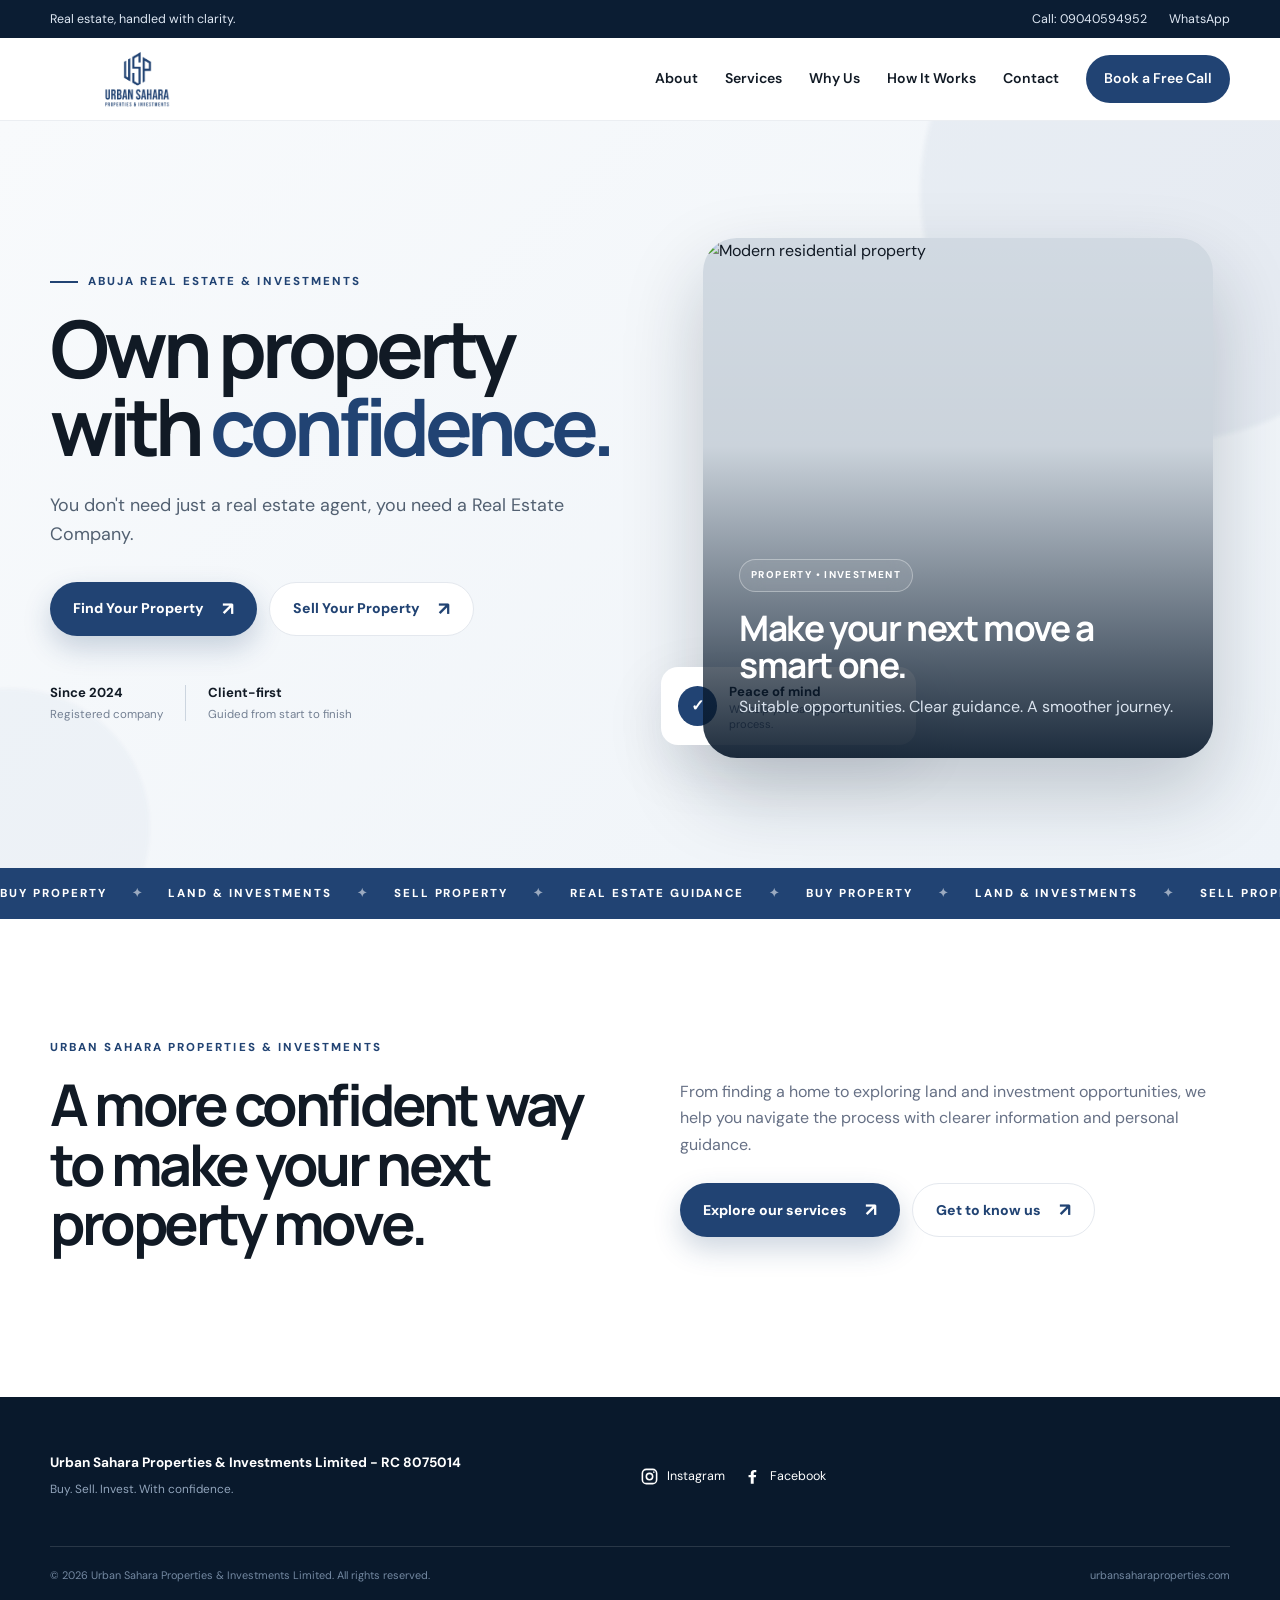
==== index.html @ bee28ab0 "Add social icons and ensure page scripts load correctly" ====
<!doctype html>
<html lang="en">
<head>
  <meta charset="utf-8">
  <meta name="viewport" content="width=device-width, initial-scale=1">
  <meta name="theme-color" content="#214373">
  <meta name="description" content="Urban Sahara Properties & Investments Limited helps clients buy, sell and invest in real estate with confidence, clarity and peace of mind in Abuja and beyond.">
  <meta property="og:title" content="Urban Sahara Properties & Investments Limited">
  <meta property="og:description" content="Buy. Sell. Invest. Real estate with confidence.">
  <meta property="og:type" content="website">
  <meta property="og:url" content="https://urbansaharaproperties.com/">
  <title>Urban Sahara Properties & Investments Limited | Buy. Sell. Invest.</title>
  <link rel="icon" href="img/logo-primary.png">
  <link rel="preconnect" href="https://fonts.googleapis.com">
  <link rel="preconnect" href="https://fonts.gstatic.com" crossorigin>
  <link href="https://fonts.googleapis.com/css2?family=DM+Sans:wght@400;500;600;700&family=Manrope:wght@500;600;700;800&display=swap" rel="stylesheet">
  <link rel="stylesheet" href="style.css" >

</head>
<body>
  <div class="topbar">
    <div class="container topbar-inner">
      <span>Real estate, handled with clarity.</span>
      <div class="topbar-links">
        <a href="tel:+2349040594952">Call: 09040594952</a>
        <a href="https://wa.me/2349040594952" target="_blank" rel="noopener">WhatsApp</a>
      </div>
    </div>
  </div>

  <header class="site-header" id="top">
    <div class="container nav-wrap">
      <a class="brand" href="index.html" aria-label="Urban Sahara Properties home">
        <img src="/img/logo-primary.png" alt="Urban Sahara Properties & Investments Limited">
      </a>

      <button class="menu-toggle" type="button" aria-label="Open menu" aria-expanded="false">
        <span></span><span></span><span></span>
      </button>

      <nav class="main-nav" aria-label="Primary navigation">
        <a href="about.html">About</a>
        <a href="services.html">Services</a>
        <a href="why-us.html">Why Us</a>
        <a href="how-it-works.html">How It Works</a>
        <a href="contact.html">Contact</a>
        <a class="nav-cta" href="contact.html#discovery">Book a Free Call</a>
      </nav>
    </div>
  </header>

  <main>
    <section class="hero">
      <div class="hero-glow hero-glow-one"></div>
      <div class="hero-glow hero-glow-two"></div>
      <div class="container hero-grid">
        <div class="hero-copy reveal">
          <p class="eyebrow"><span></span> Abuja real estate & investments</p>
          <h1>Own property with <em>confidence.</em></h1>
          <p class="hero-text">
            You don't need just a real estate agent,
             you need a Real Estate Company.
          </p>
          <div class="hero-actions">
            <a class="btn btn-primary" href="contact.html#discovery">Find Your Property <span>↗</span></a>
            <a class="btn btn-secondary" href="#discovery">Sell Your Property <span>↗</span></a>
          </div>
          <div class="hero-trust">
            <div class="trust-item"><strong>Since 2024</strong><span>Registered company</span></div>
            <div class="trust-line"></div>
            <div class="trust-item"><strong>Client-first</strong><span>Guided from start to finish</span></div>
          </div>
        </div>

        <div class="hero-visual reveal reveal-delay">
          <div class="visual-card visual-main">
            <!-- Replace this image URL with your own file, e.g. img/abuja-city-gate.jpg -->
            <img class="hero-placeholder-image" src="https://images.unsplash.com/photo-1600607687920-4e2a09cf159d?auto=format&amp;fit=crop&amp;w=1200&amp;q=85" alt="Modern residential property"> 
            <div class="visual-overlay"></div>
            <div class="visual-content">
              <span class="pill">PROPERTY • INVESTMENT</span>
              <h2>Make your next move a smart one.</h2>
              <p>Suitable opportunities. Clear guidance. A smoother journey.</p>
            </div>
          </div>
          <div class="floating-card">
            <div class="floating-icon">✓</div>
            <div><strong>Peace of mind</strong><span>We help you navigate the process.</span></div>
          </div>
        </div>
      </div>
    </section>

    <section class="marquee" aria-label="Services">
      <div class="marquee-track">
        <span>BUY PROPERTY</span><b>✦</b><span>LAND & INVESTMENTS</span><b>✦</b>
        <span>SELL PROPERTY</span><b>✦</b><span>REAL ESTATE GUIDANCE</span><b>✦</b>
        <span>BUY PROPERTY</span><b>✦</b><span>LAND & INVESTMENTS</span><b>✦</b>
        <span>SELL PROPERTY</span><b>✦</b><span>REAL ESTATE GUIDANCE</span><b>✦</b>
      </div>
    </section>
    
    <section class="section home-intro">
      <div class="container home-intro-grid">
        <div>
          <p class="eyebrow">Urban Sahara Properties & Investments</p>
          <h2 class="display-heading">A more confident way to make your next property move.</h2>
        </div>
        <div class="home-intro-copy">
          <p>From finding a home to exploring land and investment opportunities, we help you navigate the process with clearer information and personal guidance.</p>
          <div class="hero-actions">
            <a class="btn btn-primary" href="services.html">Explore our services <span>↗</span></a>
            <a class="btn btn-secondary" href="about.html">Get to know us <span>↗</span></a>
          </div>
        </div>
      </div>
    </section>

    </main>

  <a class="floating-whatsapp" href="https://wa.me/2349040594952" target="_blank" rel="noopener" aria-label="Chat with Urban Sahara on WhatsApp">
    <span>WA</span><b>Chat with us</b>
  </a>

  <footer class="site-footer">
    <div class="container footer-grid">
      <!-- <a class="footer-brand" href="#top"><img src="../img/logo-white.png" alt="Urban Sahara Properties & Investments Limited"></a> -->
      <div class="footer-copy">
        <p>Urban Sahara Properties & Investments Limited - RC 8075014</p>
        <span>Buy. Sell. Invest. With confidence.</span>
      </div>
      <div class="footer-social">
        <a href="https://instagram.com/urbansaharaltd" target="_blank" rel="noopener noreferrer" aria-label="Instagram">
          <svg viewBox="0 0 24 24" aria-hidden="true"><rect x="3" y="3" width="18" height="18" rx="5" fill="none" stroke="currentColor" stroke-width="2"/><circle cx="12" cy="12" r="4" fill="none" stroke="currentColor" stroke-width="2"/><circle cx="17.5" cy="6.5" r="1" fill="currentColor"/></svg> Instagram
        </a>
        <a href="https://facebook.com/urbansaharaltd" target="_blank" rel="noopener noreferrer" aria-label="Facebook">
          <svg viewBox="0 0 24 24" aria-hidden="true"><path fill="currentColor" d="M13.5 21v-8h2.7l.4-3h-3.1V8.1c0-.9.3-1.5 1.6-1.5h1.7V3.9c-.8-.1-1.7-.2-2.6-.2-2.6 0-4.4 1.6-4.4 4.5V10H7v3h2.8v8z"/></svg> Facebook
        </a>
      </div>
    </div>
    <div class="container footer-bottom">
      <span>© <span id="year"></span> Urban Sahara Properties & Investments Limited. All rights reserved.</span>
      <span>urbansaharaproperties.com</span>
    </div>
  </footer>

  <script src="js/config.js"></script>
  <script src="js/main.js"></script>
</body>
</html>
---- style.css ----
:root {
  --navy: #214373;
  --navy-dark: #132b4a;
  --navy-deep: #0b1d33;
  --ink: #111a25;
  --muted: #667085;
  --paper: #f7f8fa;
  --line: #e4e8ee;
  --white: #ffffff;
  --radius: 22px;
  --shadow: 0 20px 60px rgba(17, 31, 50, .10);
  --shadow-soft: 0 12px 30px rgba(17, 31, 50, .07);
}

* { box-sizing: border-box; }
html { scroll-behavior: smooth; }
body {
  margin: 0;
  font-family: "DM Sans", Arial, sans-serif;
  color: var(--ink);
  background: var(--white);
  line-height: 1.65;
  -webkit-font-smoothing: antialiased;
}
body.menu-open { overflow: hidden; }
img { max-width: 100%; display: block; }
a { color: inherit; text-decoration: none; }
button, input, select, textarea { font: inherit; }
button { cursor: pointer; }
.container { width: min(1180px, calc(100% - 40px)); margin-inline: auto; }

.topbar { background: var(--navy-deep); color: #dfe8f4; font-size: .78rem; }
.topbar-inner { min-height: 38px; display: flex; align-items: center; justify-content: space-between; gap: 20px; }
.topbar-links { display: flex; gap: 22px; }
.topbar a:hover { color: white; }

.site-header {
  position: sticky; top: 0; z-index: 50; background: rgba(255,255,255,.94);
  backdrop-filter: blur(16px); border-bottom: 1px solid rgba(228,232,238,.75);
}
.nav-wrap { min-height: 82px; display: flex; align-items: center; justify-content: space-between; gap: 30px; }
.brand img { width: 175px; height: auto; }
.main-nav { display: flex; align-items: center; gap: 27px; font-size: .88rem; font-weight: 600; }
.main-nav a:not(.nav-cta):hover { color: var(--navy); }
.nav-cta { background: var(--navy); color: white; padding: 12px 18px; border-radius: 999px; }
.nav-cta:hover { background: var(--navy-dark); }
.menu-toggle { display: none; border: 0; background: transparent; padding: 8px; }
.menu-toggle span { width: 25px; height: 2px; background: var(--ink); display: block; margin: 5px 0; }

.hero { position: relative; overflow: hidden; padding: 92px 0 85px; background: linear-gradient(135deg, #f8fafc 0%, #eef3f8 100%); }
.hero-grid { display: grid; grid-template-columns: 1.02fr .98fr; align-items: center; gap: 70px; position: relative; z-index: 1; }
.hero-glow { position: absolute; border-radius: 50%; filter: blur(2px); opacity: .65; pointer-events: none; }
.hero-glow-one { width: 500px; height: 500px; background: rgba(33,67,115,.08); right: -140px; top: -180px; }
.hero-glow-two { width: 280px; height: 280px; background: rgba(33,67,115,.05); left: -130px; bottom: -100px; }
.eyebrow { display: flex; align-items: center; gap: 10px; text-transform: uppercase; letter-spacing: .18em; font-weight: 800; font-size: .72rem; color: var(--navy); margin: 0 0 18px; }
.eyebrow span { width: 28px; height: 2px; background: var(--navy); display: inline-block; }
.hero h1, h2, h3 { font-family: "Manrope", Arial, sans-serif; }
.hero h1 { font-size: clamp(3.2rem, 6.2vw, 6rem); line-height: .98; letter-spacing: -.065em; max-width: 720px; margin: 0 0 26px; }
.hero h1 em, .process-section h2 em { color: var(--navy); font-style: normal; }
.hero-text { max-width: 580px; font-size: 1.12rem; color: #526071; margin: 0 0 32px; }
.hero-actions { display: flex; flex-wrap: wrap; gap: 12px; }
.btn { display: inline-flex; justify-content: center; align-items: center; gap: 18px; border: 0; min-height: 54px; padding: 0 23px; border-radius: 999px; font-weight: 800; font-size: .88rem; transition: transform .25s ease, box-shadow .25s ease, background .25s ease; }
.btn span { font-size: 1.15rem; line-height: 0; }
.btn:hover { transform: translateY(-2px); }
.btn-primary { background: var(--navy); color: white; box-shadow: 0 12px 28px rgba(33,67,115,.22); }
.btn-primary:hover { background: var(--navy-dark); box-shadow: 0 16px 34px rgba(33,67,115,.28); }
.btn-secondary { background: white; color: var(--navy); border: 1px solid var(--line); }
.btn-light { background: white; color: var(--navy); }
.btn-full { width: 100%; }
.hero-trust { display: flex; align-items: center; gap: 22px; margin-top: 46px; }
.trust-item { display: grid; gap: 1px; }
.trust-item strong { font-size: .82rem; }
.trust-item span { color: #748093; font-size: .72rem; }
.trust-line { width: 1px; height: 36px; background: #ccd5df; }

.hero-visual { min-height: 570px; position: relative; display: flex; align-items: center; justify-content: center; }
.visual-card { width: min(510px, 100%); height: 520px; border-radius: 34px; overflow: hidden; position: relative; background: #dce5ee; box-shadow: 0 35px 80px rgba(14,30,50,.22); }
.hero-placeholder-image { position: absolute; inset: 0; width: 100%; height: 100%; object-fit: cover; object-position: center; z-index: 0; }
.visual-overlay { z-index: 1; }
.visual-content { z-index: 2; }
.visual-overlay { position: absolute; inset: 0; background: linear-gradient(180deg, rgba(0,0,0,.05) 0%, rgba(0,0,0,.08) 40%, rgba(7,23,41,.9) 100%); }
.visual-content { position: absolute; left: 36px; right: 36px; bottom: 38px; color: white; }
.pill { display: inline-block; padding: 7px 11px; border: 1px solid rgba(255,255,255,.35); border-radius: 999px; background: rgba(255,255,255,.08); backdrop-filter: blur(10px); font-size: .62rem; letter-spacing: .14em; font-weight: 800; }
.visual-content h2 { font-size: 2.2rem; line-height: 1.05; letter-spacing: -.04em; margin: 18px 0 10px; }
.visual-content p { margin: 0; color: #d9e2ed; }
.floating-card { position: absolute; left: -25px; bottom: 38px; display: flex; align-items: center; gap: 12px; background: white; padding: 14px 17px; border-radius: 17px; box-shadow: var(--shadow); max-width: 255px; }
.floating-icon { width: 40px; height: 40px; display: grid; place-items: center; border-radius: 50%; color: white; background: var(--navy); font-weight: 900; }
.floating-card strong, .floating-card span { display: block; }
.floating-card strong { font-size: .82rem; }
.floating-card span { color: var(--muted); font-size: .69rem; line-height: 1.3; }

.marquee { overflow: hidden; background: var(--navy); color: white; padding: 16px 0; }
.marquee-track { width: max-content; display: flex; gap: 25px; align-items: center; animation: marquee 28s linear infinite; font-size: .72rem; font-weight: 800; letter-spacing: .17em; }
.marquee b { opacity: .55; }
@keyframes marquee { to { transform: translateX(-50%); } }

.section { padding: 120px 0; }
.intro { background: white; }
.intro-grid { display: grid; grid-template-columns: .82fr 1.18fr; gap: 90px; }
.section-heading h2 { margin: 0; font-size: clamp(2.25rem, 4.2vw, 4.2rem); line-height: 1.03; letter-spacing: -.055em; }
.intro-copy { padding-top: 10px; max-width: 680px; }
.intro-copy p { color: #5e6978; margin: 0 0 18px; }
.intro-copy .lead { color: var(--ink); font-size: 1.3rem; line-height: 1.5; }
.intro-copy strong { color: var(--navy); }
.text-link { color: var(--navy); font-weight: 800; display: inline-flex; gap: 12px; margin-top: 12px; }
.text-link:hover span { transform: translateX(4px); }
.text-link span { transition: transform .2s; }

.services-section { background: var(--paper); }
.centered { max-width: 740px; margin: 0 auto 55px; text-align: center; }
.centered .eyebrow { justify-content: center; }
.centered > p:last-child { color: var(--muted); margin: 17px auto 0; max-width: 590px; }
.service-grid { display: grid; grid-template-columns: repeat(4, 1fr); gap: 14px; }
.service-card { background: white; border: 1px solid var(--line); min-height: 385px; border-radius: var(--radius); padding: 28px; display: flex; flex-direction: column; transition: transform .3s ease, box-shadow .3s ease; }
.service-card:hover { transform: translateY(-8px); box-shadow: var(--shadow-soft); }
.service-card.featured { background: var(--navy); color: white; border-color: var(--navy); }
.service-number { font-size: .7rem; font-weight: 800; color: #9ba7b7; }
.featured .service-number { color: #b9c9dc; }
.service-icon { width: 48px; height: 48px; border: 1px solid #dce3ea; border-radius: 50%; display: grid; place-items: center; color: var(--navy); font-size: 1.3rem; margin: 42px 0 25px; }
.featured .service-icon { border-color: rgba(255,255,255,.24); color: white; }
.service-card h3 { font-size: 1.2rem; margin: 0 0 11px; letter-spacing: -.02em; }
.service-card p { color: var(--muted); font-size: .88rem; margin: 0; }
.featured p { color: #cbd6e4; }
.service-card a { margin-top: auto; padding-top: 30px; color: var(--navy); font-size: .78rem; font-weight: 800; display: flex; justify-content: space-between; }
.featured a { color: white; }

.dark-section { background: var(--navy-deep); color: white; }
.why-grid { display: grid; grid-template-columns: .9fr 1.1fr; gap: 100px; align-items: start; }
.eyebrow-light { color: #a9bdd6; }
.why-copy h2 { font-size: clamp(2.6rem, 4.5vw, 4.6rem); line-height: 1; letter-spacing: -.06em; margin: 0 0 25px; }
.why-copy > p:not(.eyebrow) { color: #b7c5d5; max-width: 500px; margin-bottom: 30px; }
.why-list { border-top: 1px solid rgba(255,255,255,.16); }
.why-item { display: grid; grid-template-columns: 60px 1fr; gap: 20px; padding: 28px 0; border-bottom: 1px solid rgba(255,255,255,.16); }
.why-icon { font-family: "Manrope"; color: #7892b2; font-size: .75rem; font-weight: 800; padding-top: 4px; }
.why-item h3 { margin: 0 0 7px; font-size: 1.12rem; }
.why-item p { margin: 0; color: #aebdce; font-size: .88rem; }

.audience { background: white; }
.audience-grid { display: grid; grid-template-columns: repeat(3, 1fr); border-top: 1px solid var(--line); border-left: 1px solid var(--line); }
.audience-card { padding: 34px; border-right: 1px solid var(--line); border-bottom: 1px solid var(--line); min-height: 205px; transition: background .25s; }
.audience-card:hover { background: var(--paper); }
.audience-card span { font-size: .7rem; color: var(--navy); font-weight: 900; }
.audience-card h3 { margin: 32px 0 8px; font-size: 1.08rem; }
.audience-card p { margin: 0; color: var(--muted); font-size: .84rem; }

.process-section { background: var(--paper); }
.process-head { display: flex; align-items: end; justify-content: space-between; gap: 40px; margin-bottom: 60px; }
.process-intro { max-width: 380px; color: var(--muted); margin: 0 0 5px; }
.process-grid { display: grid; grid-template-columns: repeat(5, 1fr); border-top: 1px solid #d8dfe7; }
.process-step { padding: 28px 20px 0 0; border-right: 1px solid #d8dfe7; margin-right: 20px; min-height: 220px; }
.process-step:last-child { border-right: 0; }
.process-step > span { font-size: .68rem; color: var(--navy); font-weight: 900; }
.process-step h3 { font-size: 1.03rem; line-height: 1.25; margin: 40px 0 10px; }
.process-step p { color: var(--muted); font-size: .8rem; margin: 0; }

.sell-section { padding: 0 0 120px; background: var(--paper); }
.sell-grid { display: grid; grid-template-columns: 1.15fr .85fr; gap: 0; }
.sell-card { padding: 65px; background: var(--navy); color: white; border-radius: 28px 0 0 28px; }
.sell-card h2 { font-size: clamp(2.2rem, 4vw, 4rem); line-height: 1; letter-spacing: -.055em; margin: 0 0 18px; }
.sell-card p:not(.eyebrow) { color: #c2cfde; max-width: 520px; margin-bottom: 28px; }
.sell-side { background: white; padding: 65px; border-radius: 0 28px 28px 0; display: flex; flex-direction: column; justify-content: center; }
.sell-side > p { color: var(--muted); margin: 0; }
.mini-points { display: flex; flex-wrap: wrap; gap: 8px; margin-top: 28px; }
.mini-points span { border: 1px solid var(--line); padding: 8px 11px; border-radius: 999px; font-size: .73rem; font-weight: 700; }

.discovery { background: white; }
.discovery-grid { display: grid; grid-template-columns: .82fr 1.18fr; gap: 80px; align-items: start; }
.discovery-copy { position: sticky; top: 130px; }
.discovery-copy h2 { font-size: clamp(2.6rem, 4.6vw, 4.7rem); line-height: 1; letter-spacing: -.06em; margin: 0 0 20px; }
.discovery-copy > p:not(.eyebrow) { color: var(--muted); max-width: 470px; }
.contact-mini { display: grid; gap: 14px; margin-top: 38px; }
.contact-mini a { padding: 15px 0; border-bottom: 1px solid var(--line); display: flex; justify-content: space-between; gap: 20px; }
.contact-mini span { color: var(--muted); font-size: .78rem; }
.contact-mini strong { font-size: .82rem; color: var(--navy); }
.form-card { background: var(--paper); border: 1px solid var(--line); padding: 38px; border-radius: 28px; box-shadow: var(--shadow-soft); }
.form-badge { color: var(--navy); font-size: .68rem; font-weight: 900; letter-spacing: .16em; }
.form-header h3 { margin: 5px 0 25px; font-size: 2rem; letter-spacing: -.04em; }
form { display: grid; gap: 16px; }
.form-row { display: grid; grid-template-columns: 1fr 1fr; gap: 14px; }
label { display: grid; gap: 7px; font-size: .74rem; font-weight: 800; color: #4e5b6b; }
input, select, textarea { width: 100%; border: 1px solid #d9e0e8; border-radius: 12px; background: white; padding: 13px 14px; color: var(--ink); outline: none; transition: border .2s, box-shadow .2s; }
textarea { resize: vertical; min-height: 115px; }
input:focus, select:focus, textarea:focus { border-color: var(--navy); box-shadow: 0 0 0 3px rgba(33,67,115,.09); }
.form-note { color: #8a95a4; font-size: .68rem; margin: -4px 0 0; }
.form-status { min-height: 20px; font-size: .78rem; font-weight: 700; }
.form-status.success { color: #176b47; }
.form-status.error { color: #a22d2d; }

.contact-section { background: var(--paper); }
.contact-grid { display: grid; grid-template-columns: 1fr 1fr; gap: 90px; align-items: start; }
.contact-details { display: grid; grid-template-columns: 1fr 1fr; gap: 0 30px; }
.contact-details > div { padding: 20px 0; border-bottom: 1px solid var(--line); }
.contact-details span, .contact-details strong { display: block; }
.contact-details span { font-size: .7rem; color: var(--muted); text-transform: uppercase; letter-spacing: .1em; }
.contact-details strong { margin-top: 7px; font-size: .88rem; }

.site-footer { background: #09192c; color: white; padding: 55px 0 22px; }
.footer-grid { display: grid; grid-template-columns: 1fr 1fr auto; align-items: center; gap: 35px; padding-bottom: 45px; }
.footer-brand img { width: 245px; max-width: 100%; }
.footer-copy p { margin: 0; font-weight: 700; font-size: .85rem; }
.footer-copy span { color: #91a4bb; font-size: .74rem; }
.footer-social { display: flex; gap: 18px; font-size: .78rem; }
.footer-social a:hover { color: #bcd0e6; }
.footer-bottom { border-top: 1px solid rgba(255,255,255,.13); padding-top: 20px; display: flex; justify-content: space-between; gap: 20px; color: #7489a2; font-size: .68rem; }

.floating-whatsapp { display: none; }
.hidden-frame { position: absolute; width: 1px; height: 1px; border: 0; opacity: 0; pointer-events: none; }

.reveal { opacity: 0; transform: translateY(22px); transition: opacity .7s ease, transform .7s ease; }
.reveal.is-visible { opacity: 1; transform: translateY(0); }
.reveal-delay { transition-delay: .12s; }

@media (max-width: 1000px) {
  .main-nav { gap: 16px; }
  .hero-grid, .intro-grid, .why-grid, .discovery-grid { grid-template-columns: 1fr; }
  .hero { padding-top: 65px; }
  .hero-visual { min-height: 520px; }
  .intro-grid, .why-grid, .discovery-grid { gap: 50px; }
  .discovery-copy { position: static; }
  .service-grid { grid-template-columns: 1fr 1fr; }
  .process-grid { grid-template-columns: 1fr 1fr 1fr; }
  .process-step:nth-child(3) { border-right: 0; }
  .process-step:nth-child(n+4) { border-top: 1px solid #d8dfe7; margin-top: 20px; padding-top: 28px; }
  .audience-grid { grid-template-columns: 1fr 1fr; }
}

@media (max-width: 760px) {
  .container { width: min(100% - 28px, 1180px); }
  .topbar-inner { justify-content: center; }
  .topbar-inner > span { display: none; }
  .topbar-links { width: 100%; justify-content: space-between; gap: 12px; }
  .nav-wrap { min-height: 72px; }
  .brand img { width: 150px; }
  .menu-toggle { display: block; position: relative; z-index: 52; }
  .main-nav { position: fixed; inset: 0; background: white; padding: 100px 28px 30px; flex-direction: column; align-items: stretch; justify-content: flex-start; gap: 6px; transform: translateX(100%); transition: transform .3s ease; font-size: 1.05rem; }
  .main-nav.open { transform: translateX(0); }
  .main-nav a { padding: 15px 0; border-bottom: 1px solid var(--line); }
  .main-nav .nav-cta { text-align: center; margin-top: 16px; border: 0; }
  .hero { padding: 55px 0 65px; }
  .hero-grid { gap: 42px; }
  .hero h1 { font-size: clamp(3rem, 16vw, 5rem); }
  .hero-text { font-size: 1rem; }
  .hero-actions { display: grid; grid-template-columns: 1fr; }
  .hero-trust { margin-top: 30px; gap: 15px; }
  .trust-line { height: 32px; }
  .hero-visual { min-height: 430px; }
  .visual-card { height: 410px; border-radius: 25px; }
  .visual-content { left: 24px; right: 24px; bottom: 25px; }
  .visual-content h2 { font-size: 1.8rem; }
  .floating-card { left: 12px; bottom: 18px; max-width: 245px; }
  .section { padding: 78px 0; }
  .section-heading h2 { font-size: clamp(2.25rem, 11vw, 3.4rem); }
  .intro-copy .lead { font-size: 1.1rem; }
  .service-grid, .audience-grid, .contact-grid { grid-template-columns: 1fr; }
  .service-card { min-height: 330px; }
  .why-grid { gap: 50px; }
  .why-copy h2 { font-size: clamp(2.6rem, 12vw, 4rem); }
  .audience-card { min-height: 170px; padding: 25px; }
  .audience-card h3 { margin-top: 25px; }
  .process-head { display: block; margin-bottom: 35px; }
  .process-intro { margin-top: 25px; }
  .process-grid { grid-template-columns: 1fr; }
  .process-step, .process-step:nth-child(n+4) { border-right: 0; border-bottom: 1px solid #d8dfe7; border-top: 0; margin: 0; padding: 24px 0; min-height: auto; }
  .process-step:first-child { padding-top: 0; }
  .process-step:last-child { border-bottom: 0; }
  .process-step h3 { margin: 20px 0 8px; }
  .sell-section { padding-bottom: 78px; }
  .sell-grid { grid-template-columns: 1fr; }
  .sell-card { border-radius: 25px 25px 0 0; padding: 40px 25px; }
  .sell-side { border-radius: 0 0 25px 25px; padding: 35px 25px; }
  .form-card { padding: 25px 18px; border-radius: 22px; }
  .form-row { grid-template-columns: 1fr; }
  .contact-details { grid-template-columns: 1fr; }
  .footer-grid { grid-template-columns: 1fr; }
  .footer-social { flex-wrap: wrap; }
  .footer-bottom { flex-direction: column; }
  .floating-whatsapp { position: fixed; display: flex; align-items: center; gap: 8px; right: 14px; bottom: 15px; z-index: 45; background: #1f8f55; color: white; padding: 8px 12px 8px 8px; border-radius: 999px; box-shadow: 0 12px 30px rgba(0,0,0,.2); font-size: .72rem; font-weight: 800; }
  .floating-whatsapp span { width: 32px; height: 32px; border-radius: 50%; display: grid; place-items: center; background: white; color: #1f8f55; font-size: .63rem; }
}

@media (prefers-reduced-motion: reduce) {
  html { scroll-behavior: auto; }
  *, *::before, *::after { animation-duration: .01ms !important; animation-iteration-count: 1 !important; transition-duration: .01ms !important; }
  .reveal { opacity: 1; transform: none; }
}


/* Multi-page navigation and dedicated page layouts */
.main-nav a.active:not(.nav-cta) { color: var(--navy); }
.main-nav a[aria-current="page"]:not(.nav-cta) { color: var(--navy); }
.page-hero { padding: 94px 0 84px; background: linear-gradient(135deg, #f8fafc 0%, #eef3f8 100%); border-bottom: 1px solid var(--line); }
.page-hero .eyebrow { margin-bottom: 22px; }
.page-hero h1 { max-width: 880px; margin: 0; font-family: "Manrope", Arial, sans-serif; font-size: clamp(3rem, 6.2vw, 5.6rem); line-height: .98; letter-spacing: -.065em; }
.page-lead { max-width: 720px; color: #66758a; font-size: 1.12rem; margin: 24px 0 0; }
.display-heading { font-family: "Manrope", Arial, sans-serif; font-size: clamp(2.4rem, 4.5vw, 4.3rem); line-height: 1.03; letter-spacing: -.06em; margin: 0 0 24px; }
.split-feature { display: grid; grid-template-columns: .9fr 1.1fr; gap: 90px; align-items: start; }
.long-copy { color: #5e6978; }
.long-copy p { margin: 0 0 20px; }
.long-copy .lead { color: var(--ink); font-size: 1.25rem; line-height: 1.5; }
.long-copy .btn { margin-top: 12px; }
.value-list { border-top: 1px solid rgba(255,255,255,.16); }
.value-row { display: grid; grid-template-columns: 55px 1fr; gap: 20px; padding: 25px 0; border-bottom: 1px solid rgba(255,255,255,.16); }
.value-row > span { font-size: .75rem; color: #91a9c6; font-weight: 900; padding-top: 4px; }
.value-row h3 { font-size: 1.1rem; margin: 0 0 7px; }
.value-row p { color: #b7c5d5; margin: 0; font-size: .9rem; }
.callout-row { display: flex; justify-content: space-between; align-items: center; gap: 35px; }
.callout-row .display-heading { max-width: 750px; margin-bottom: 0; }
.callout-row-dark { color: white; }
.callout-row-dark .eyebrow { color: #a9bdd6; }
.home-intro { background: #fff; }
.home-intro-grid { display: grid; grid-template-columns: 1fr 1fr; gap: 80px; align-items: center; }
.home-intro-grid .eyebrow { line-height: 1.6; }
.home-intro-copy p { color: var(--muted); margin: 0 0 25px; max-width: 580px; }
.footer-brand img { width: 190px; max-width: 100%; }
.footer-social a { display: inline-flex; align-items: center; gap: 8px; }
.footer-social svg { width: 19px; height: 19px; flex: 0 0 auto; }
.contact-details-page { margin-top: 28px; }
.contact-side-note { align-self: center; border: 1px solid var(--line); border-radius: var(--radius); padding: 35px; background: white; }
.contact-side-note h3 { font-size: 1.6rem; line-height: 1.15; margin: 0 0 14px; }
.contact-side-note p:not(.eyebrow) { color: var(--muted); }
@media (max-width: 1000px) {
  .split-feature, .home-intro-grid { grid-template-columns: 1fr; gap: 35px; }
  .callout-row { align-items: flex-start; flex-direction: column; }
}
@media (max-width: 760px) {
  .page-hero { padding: 65px 0 58px; }
  .page-hero h1 { font-size: clamp(2.75rem, 13vw, 4.1rem); }
  .page-lead { font-size: 1rem; }
  .home-intro-grid { gap: 25px; }
  .contact-side-note { padding: 25px; }
  .footer-brand img { width: 175px; }
}
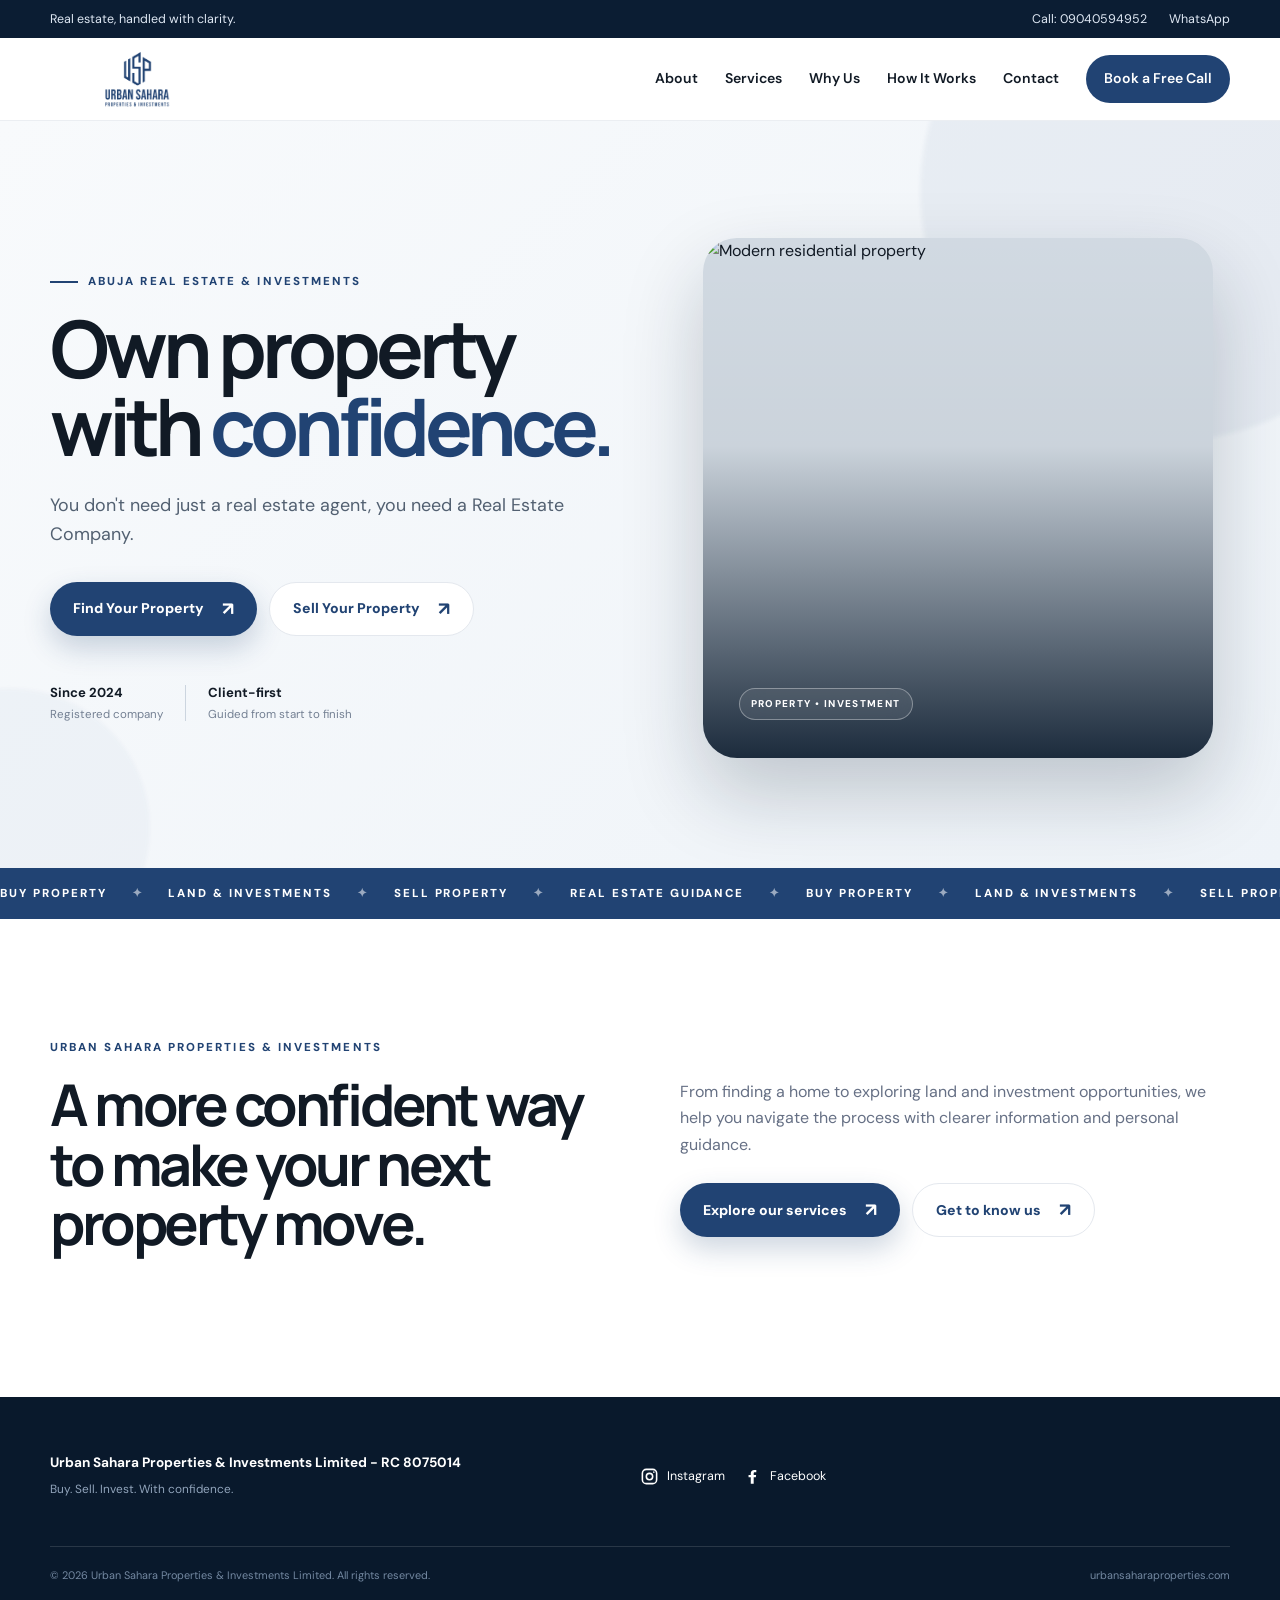
==== commit 409c2213: "Keep only the property investment label on the hero image" ====
--- a/index.html
+++ b/index.html
@@ -63,7 +63,7 @@
           </p>
           <div class="hero-actions">
             <a class="btn btn-primary" href="contact.html#discovery">Find Your Property <span>↗</span></a>
-            <a class="btn btn-secondary" href="#discovery">Sell Your Property <span>↗</span></a>
+            <a class="btn btn-secondary" href="contact.html#discovery">Sell Your Property <span>↗</span></a>
           </div>
           <div class="hero-trust">
             <div class="trust-item"><strong>Since 2024</strong><span>Registered company</span></div>
@@ -77,15 +77,9 @@
             <!-- Replace this image URL with your own file, e.g. img/abuja-city-gate.jpg -->
             <img class="hero-placeholder-image" src="https://images.unsplash.com/photo-1600607687920-4e2a09cf159d?auto=format&amp;fit=crop&amp;w=1200&amp;q=85" alt="Modern residential property"> 
             <div class="visual-overlay"></div>
-            <div class="visual-content">
+            <div class="visual-content visual-content-label">
               <span class="pill">PROPERTY • INVESTMENT</span>
-              <h2>Make your next move a smart one.</h2>
-              <p>Suitable opportunities. Clear guidance. A smoother journey.</p>
             </div>
-          </div>
-          <div class="floating-card">
-            <div class="floating-icon">✓</div>
-            <div><strong>Peace of mind</strong><span>We help you navigate the process.</span></div>
           </div>
         </div>
       </div>
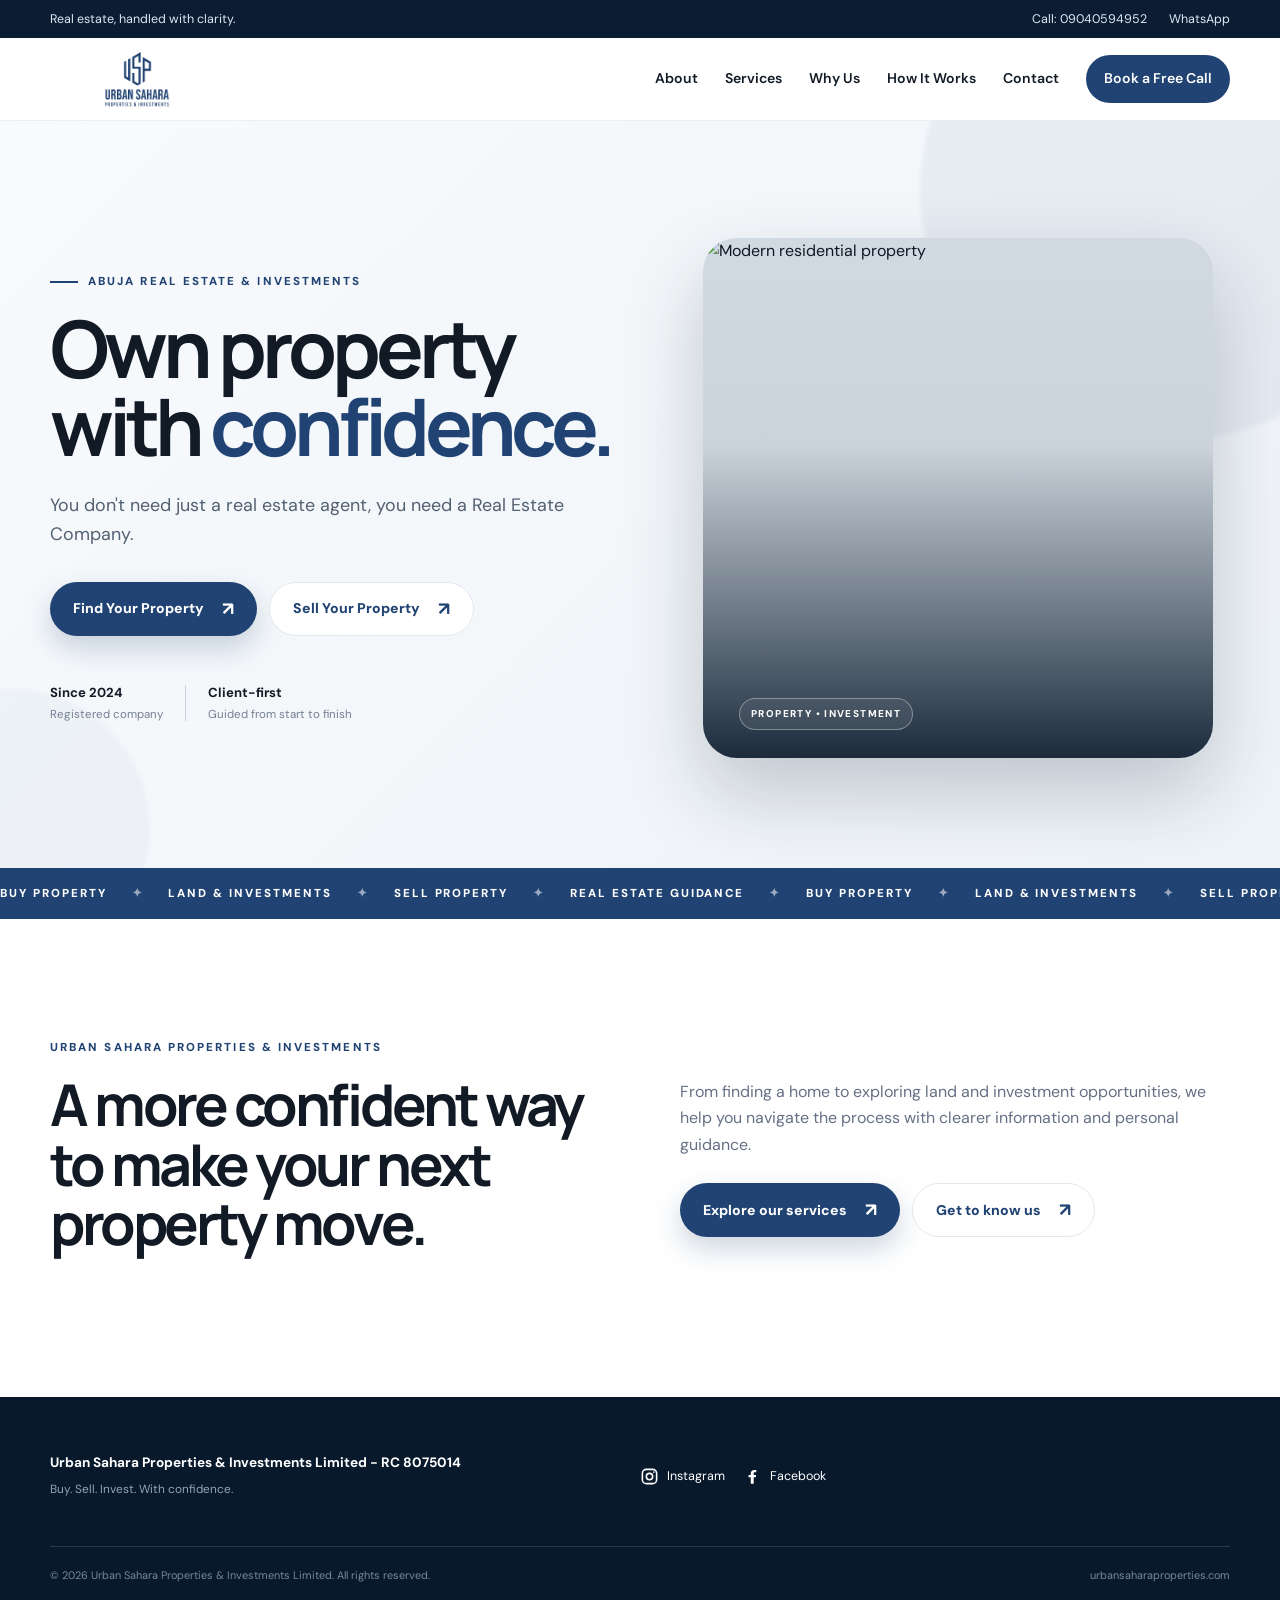
==== commit 4e6d1979: "Point contact calls to action to direct contact options" ====
--- a/index.html
+++ b/index.html
@@ -44,7 +44,7 @@
         <a href="why-us.html">Why Us</a>
         <a href="how-it-works.html">How It Works</a>
         <a href="contact.html">Contact</a>
-        <a class="nav-cta" href="contact.html#discovery">Book a Free Call</a>
+        <a class="nav-cta" href="contact.html#contact-options">Book a Free Call</a>
       </nav>
     </div>
   </header>
@@ -62,8 +62,8 @@
              you need a Real Estate Company.
           </p>
           <div class="hero-actions">
-            <a class="btn btn-primary" href="contact.html#discovery">Find Your Property <span>↗</span></a>
-            <a class="btn btn-secondary" href="contact.html#discovery">Sell Your Property <span>↗</span></a>
+            <a class="btn btn-primary" href="contact.html#contact-options">Find Your Property <span>↗</span></a>
+            <a class="btn btn-secondary" href="contact.html#contact-options">Sell Your Property <span>↗</span></a>
           </div>
           <div class="hero-trust">
             <div class="trust-item"><strong>Since 2024</strong><span>Registered company</span></div>
--- a/style.css
+++ b/style.css
@@ -330,3 +330,23 @@
   .contact-side-note { padding: 25px; }
   .footer-brand img { width: 175px; }
 }
+
+
+/* Home hero image: show only the PROPERTY • INVESTMENT label at bottom-left. */
+.visual-content-label {
+  left: 36px;
+  right: auto;
+  bottom: 28px;
+  width: auto;
+  color: #fff;
+}
+.visual-content-label .pill {
+  margin: 0;
+  color: #fff;
+}
+@media (max-width: 760px) {
+  .visual-content-label {
+    left: 24px;
+    bottom: 22px;
+  }
+}
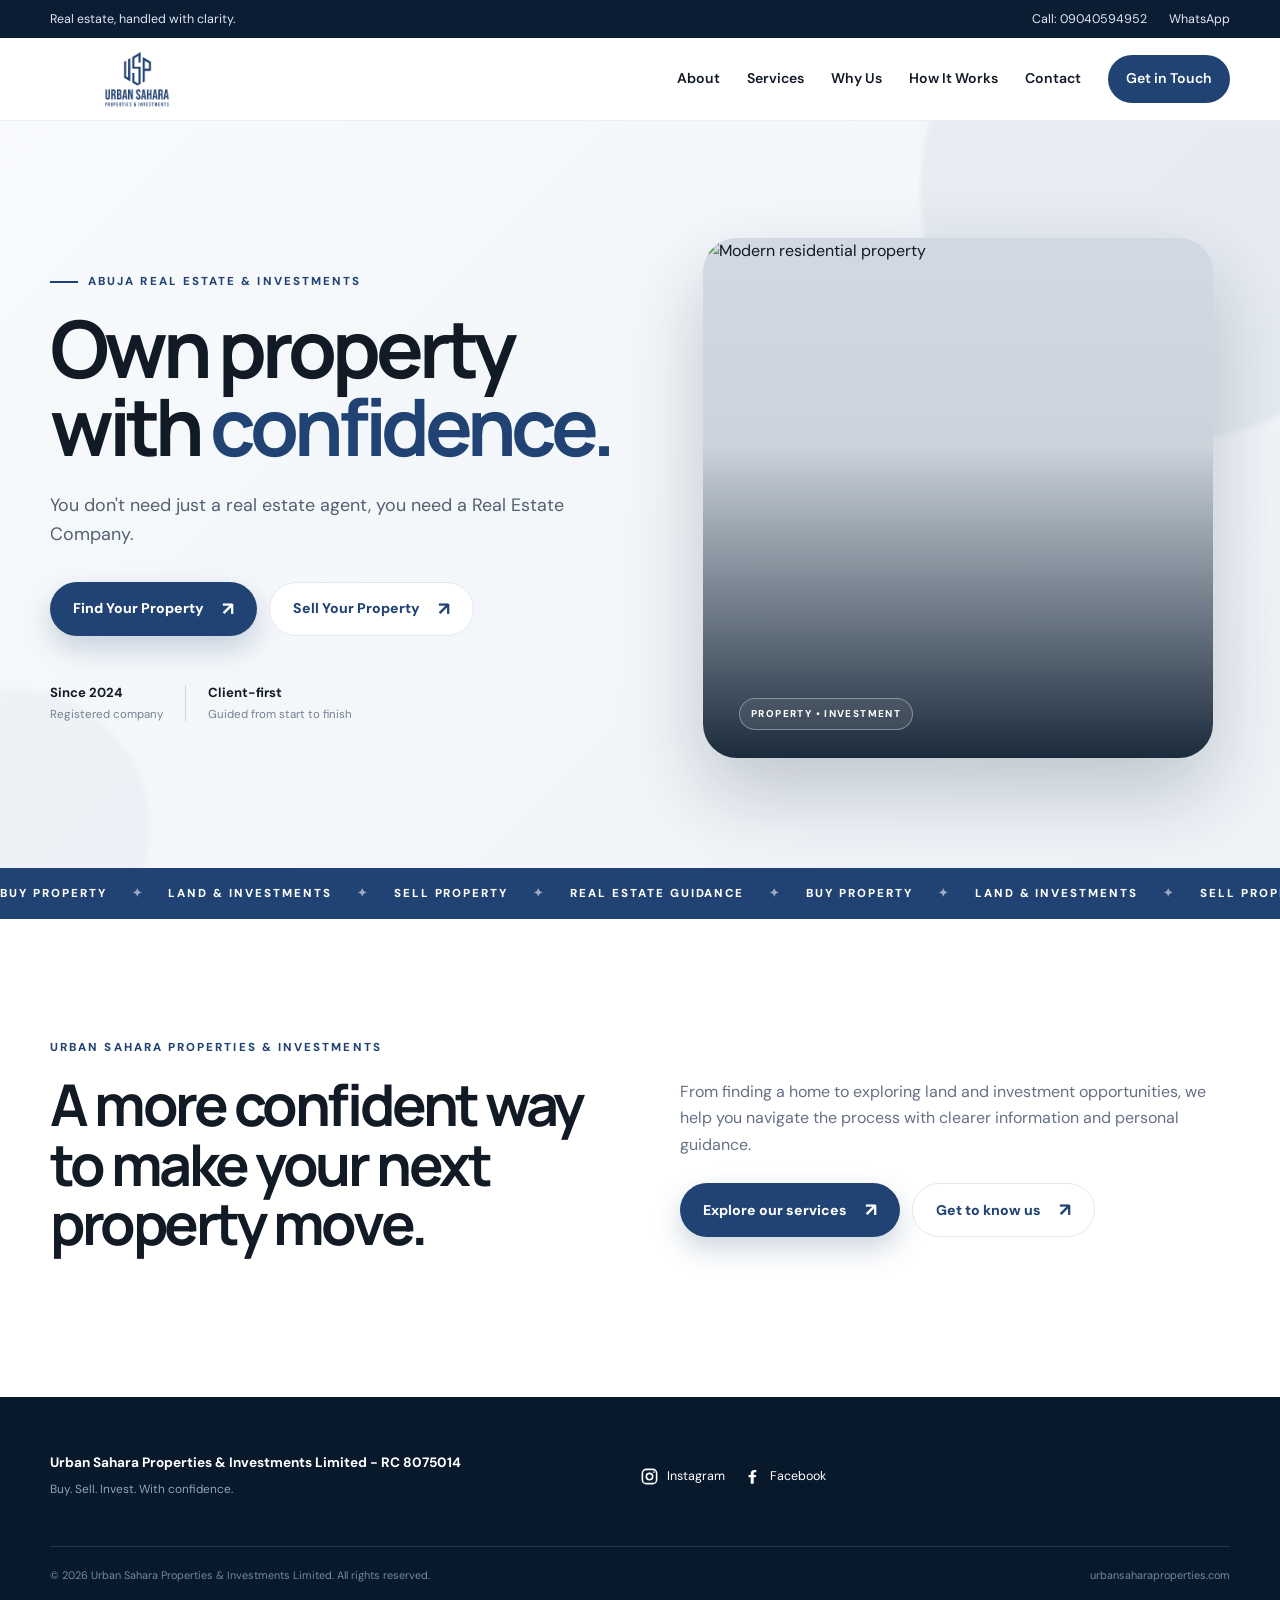
==== commit f73bc8ab: "Rename contact navigation action to Get in Touch" ====
--- a/index.html
+++ b/index.html
@@ -44,7 +44,7 @@
         <a href="why-us.html">Why Us</a>
         <a href="how-it-works.html">How It Works</a>
         <a href="contact.html">Contact</a>
-        <a class="nav-cta" href="contact.html#contact-options">Book a Free Call</a>
+        <a class="nav-cta" href="contact.html#contact-options">Get in Touch</a>
       </nav>
     </div>
   </header>
@@ -138,7 +138,6 @@
     </div>
   </footer>
 
-  <script src="js/config.js"></script>
   <script src="js/main.js"></script>
 </body>
 </html>
--- a/style.css
+++ b/style.css
@@ -350,3 +350,33 @@
     bottom: 22px;
   }
 }
+
+
+/* Contact page: direct contact methods instead of an unconnected form. */
+.contact-options-section { background: var(--paper); }
+.contact-options-heading { max-width: 680px; margin-bottom: 42px; }
+.contact-options-heading .display-heading { margin-bottom: 14px; }
+.contact-options-heading > p:last-child { color: var(--muted); max-width: 540px; }
+.contact-options-grid { display: grid; grid-template-columns: repeat(2, minmax(0, 1fr)); gap: 18px; }
+.contact-option-card { min-width: 0; display: flex; flex-direction: column; align-items: flex-start; padding: 30px; border: 1px solid var(--line); border-radius: 22px; background: white; box-shadow: var(--shadow-soft); transition: transform .22s ease, box-shadow .22s ease, border-color .22s ease; }
+.contact-option-card:hover { transform: translateY(-4px); box-shadow: var(--shadow); border-color: #c6d3e3; }
+.contact-option-featured { background: var(--navy); border-color: var(--navy); color: white; }
+.contact-option-featured:hover { border-color: var(--navy-dark); }
+.contact-option-icon { width: 48px; height: 48px; display: grid; place-items: center; border-radius: 15px; background: #edf2f8; color: var(--navy); margin-bottom: 22px; }
+.contact-option-icon svg { width: 23px; height: 23px; }
+.contact-option-featured .contact-option-icon { background: rgba(255,255,255,.13); color: white; }
+.contact-option-label { margin: -9px 0 8px; font-size: .65rem; font-weight: 900; letter-spacing: .14em; color: #cbd8e8; }
+.contact-option-card h3 { font-size: 1.35rem; margin: 0 0 8px; }
+.contact-option-card p { color: var(--muted); font-size: .9rem; margin: 0 0 24px; }
+.contact-option-featured p { color: #d3deeb; }
+.contact-option-action { display: flex; justify-content: space-between; align-items: center; gap: 14px; width: 100%; margin-top: auto; padding-top: 16px; border-top: 1px solid var(--line); color: var(--navy); font-size: .82rem; font-weight: 800; overflow-wrap: anywhere; }
+.contact-option-featured .contact-option-action { color: white; border-color: rgba(255,255,255,.22); }
+.contact-option-action b { font-size: 1.1rem; flex: 0 0 auto; }
+.contact-office-note { display: flex; align-items: baseline; gap: 20px; margin-top: 28px; padding-top: 22px; border-top: 1px solid var(--line); }
+.contact-office-note span { color: var(--muted); font-size: .68rem; font-weight: 900; letter-spacing: .14em; }
+.contact-office-note p { margin: 0; font-weight: 700; }
+@media (max-width: 760px) {
+  .contact-options-grid { grid-template-columns: 1fr; }
+  .contact-option-card { padding: 24px; }
+  .contact-office-note { align-items: flex-start; flex-direction: column; gap: 5px; }
+}
